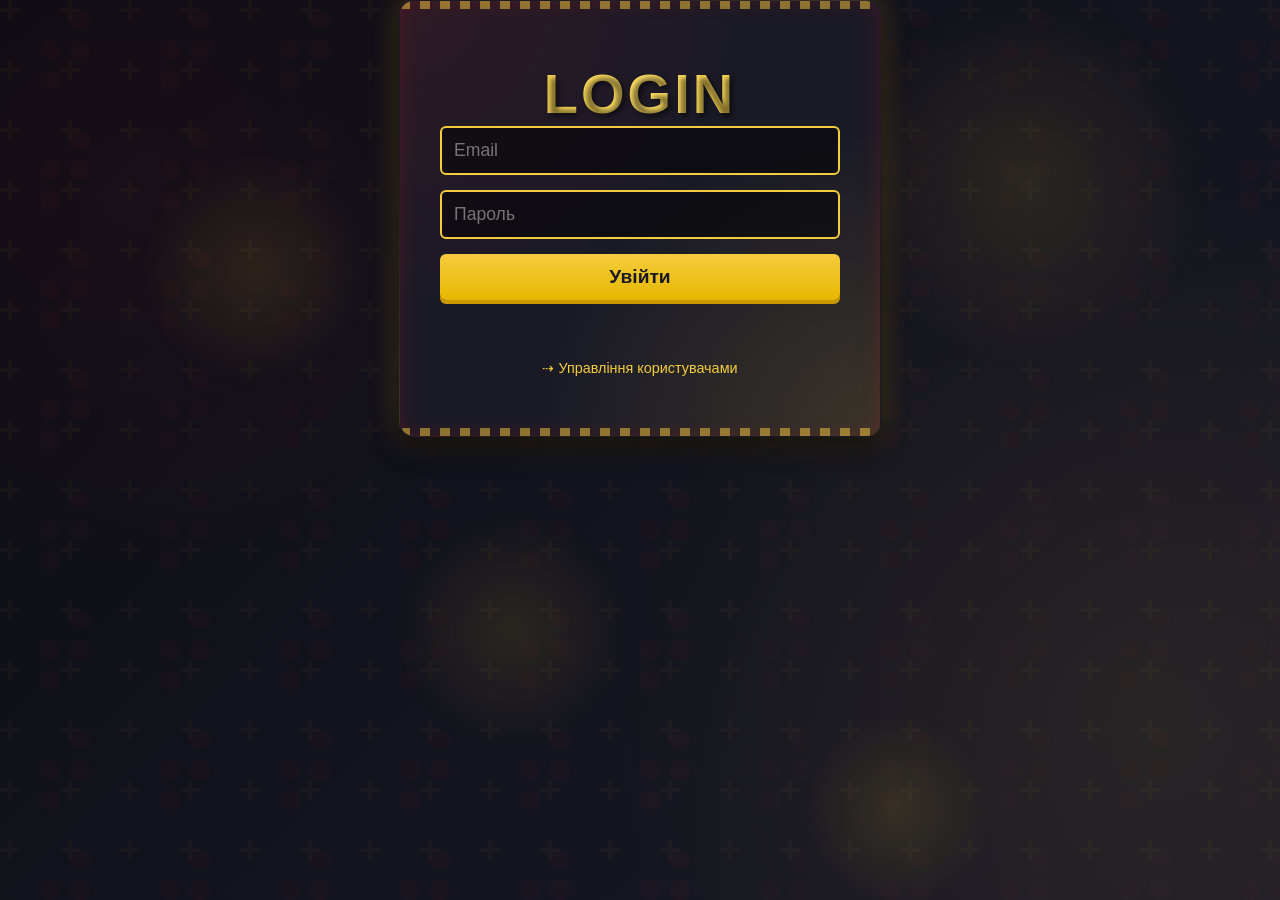
==== index.html @ 16cabf7a "first commit" ====
<!DOCTYPE html>
<html lang="en">
<head>
    <meta charset="UTF-8">
    <meta name="viewport" content="width=device-width, initial-scale=1.0">
    <title>Casino Slot Machine</title>
    <link rel="stylesheet" href="styles.css">
    <link href="https://cdnjs.cloudflare.com/ajax/libs/font-awesome/6.0.0-beta3/css/all.min.css" rel="stylesheet">
</head>
<body>
    <div class="casino-container">
        <div class="title-section">
            <h1 class="casino-title">BURMALDA</h1>
            <div class="jackpot-lights">
                <div class="light"></div>
                <div class="light"></div>
                <div class="light"></div>
                <div class="light"></div>
                <div class="light"></div>
                <div class="light"></div>
                <div class="light"></div>
                <div class="light"></div>
            </div>
        </div>

        <div class="slot-machine">
            <div class="balance-display">
                <h2>Ваш баланс: <span class="balance-amount"></span>₴</h2>
            </div>

            <div class="bet-section">
                <label for="bet-amount">Введите вашу ставку:</label>
                <input type="number" id="bet-amount" min="1" max="50" value="5">
                <button class="spin-button">SPIN <i class="fas fa-sync"></i></button>
            </div>

            <div class="reels-container">
                <div class="reel" id="reel1">
                    <div class="symbols-container">
                        <div class="symbol">
                            <img src="images/7.png" alt="7" style="width: 80px; height: 80px;">
                        </div>
                        <div class="symbol">
                            <img src="images/$.png" alt="$" style="width: 80px; height: 80px;">
                        </div>
                        <div class="symbol">
                            <img src="images/♦.png" alt="♦" style="width: 80px; height: 80px;">
                        </div>
                        <div class="symbol">
                            <img src="images/♥.png" alt="♥" style="width: 80px; height: 80px;">
                        </div>
                        <div class="symbol">
                            <img src="images/★.png" alt="★" style="width: 80px; height: 80px;">
                        </div>
                        <div class="symbol">
                            <img src="images/bar.png" alt="BAR" style="width: 80px; height: 80px;">
                        </div>
                    </div>
                </div>
                <div class="reel" id="reel2">
                    <div class="symbols-container">
                        <div class="symbol">
                            <img src="images/$.png" alt="$" style="width: 80px; height: 80px;">
                        </div>
                        <div class="symbol">
                            <img src="images/♦.png" alt="♦" style="width: 80px; height: 80px;">
                        </div>
                        <div class="symbol">
                            <img src="images/♥.png" alt="♥" style="width: 80px; height: 80px;">
                        </div>
                        <div class="symbol">
                            <img src="images/★.png" alt="★" style="width: 80px; height: 80px;">
                        </div>
                        <div class="symbol">
                            <img src="images/bar.png" alt="BAR" style="width: 80px; height: 80px;">
                        </div>
                        <div class="symbol">
                            <img src="images/7.png" alt="7" style="width: 80px; height: 80px;">
                        </div>
                    </div>
                </div>
                <div class="reel" id="reel3">
                    <div class="symbols-container">
                        <div class="symbol">
                            <img src="images/♦.png" alt="♦" style="width: 80px; height: 80px;">
                        </div>
                        <div class="symbol">
                            <img src="images/♥.png" alt="♥" style="width: 80px; height: 80px;">
                        </div>
                        <div class="symbol">
                            <img src="images/★.png" alt="★" style="width: 80px; height: 80px;">
                        </div>
                        <div class="symbol">
                            <img src="images/bar.png" alt="BAR" style="width: 80px; height: 80px;">
                        </div>
                        <div class="symbol">
                            <img src="images/7.png" alt="7" style="width: 80px; height: 80px;">
                        </div>
                        <div class="symbol">
                            <img src="images/$.png" alt="$" style="width: 80px; height: 80px;">
                        </div>
                    </div>
                </div>
            </div>
            
            
            
            <div class="deposit-section">
                <button class="deposit-button">ДОДЕП</button>
            </div>
        </div>

        <div class="bottom-nav">
            <a href="#" class="back-link"><i class="fas fa-arrow-left"></i> Назад к профилю</a>
        </div>
    </div>

    <script>
        document.addEventListener('DOMContentLoaded', function() {
            // Simple animation for the lights
            const lights = document.querySelectorAll('.light');
            setInterval(() => {
                lights.forEach((light, index) => {
                    setTimeout(() => {
                        light.classList.toggle('active');
                    }, index * 100);
                });
            }, 1000);
            
            // Define symbols for the slot machine
            const symbols = [
        'images/7.png',
        'images/$.png',
        'images/♦.png',
        'images/♥.png',
        'images/★.png',
        'images/bar.png'
    ];
            const symbolValues = {
                'images/7.png': 10,
                'images/$.png': 5,
                'images/♦.png': 3,
                'images/♥.png': 3,
                'images/★.png': 4,
                'images/bar.png': 7
            };
            
            // Slot machine animation
            const spinButton = document.querySelector('.spin-button');
            const reels = document.querySelectorAll('.reel');
            let isSpinning = false;
            let currentResults = ['images/7.png', 'images/$.png', 'images/♦.png']; // Default starting symbols
            
            // Generate random symbol
            function getRandomSymbol() {
                return symbols[Math.floor(Math.random() * symbols.length)];
            }
            
            spinButton.addEventListener('click', function() {
                if (isSpinning) return;
                
                // Get bet amount
                const betAmount = parseInt(document.getElementById('bet-amount').value);
                if (isNaN(betAmount) || betAmount < 1) {
                    alert('Пожалуйста, введите корректную ставку!');
                    return;
                }
                
                // Check if player has enough balance
                const currentBalanceElement = document.querySelector('.balance-amount');
                const currentBalance = parseInt(currentBalanceElement.textContent);
                
                if (currentBalance < betAmount) {
                    alert('Недостаточно средств на балансе!');
                    return;
                }
                
                isSpinning = true;
                spinButton.disabled = true;
                spinButton.classList.add('disabled');
                
                // Reset win animation if active
                const container = document.querySelector('.casino-container');
                container.classList.remove('win-animation');
                
                // Generate new random results for this spin
                const newResults = [getRandomSymbol(), getRandomSymbol(), getRandomSymbol()];
                
                // Animate each reel with different timing
                reels.forEach((reel, index) => {
                    const symbolsContainer = reel.querySelector('.symbols-container');
                    
                    // Reset position
                    symbolsContainer.style.transition = 'none';
                    symbolsContainer.style.transform = 'translateY(0)';
                    
                    // Clone the symbols for continuous rotation
                    symbolsContainer.innerHTML = '';
                    
                    // Add 4 sets of symbols for smooth animation (original set + extras for animation)
                    for (let i = 0; i < 4; i++) {
                        symbols.forEach(symbol => {
                        const div = document.createElement('div');
                        div.className = 'symbol';

                       // Создаем тег <img> для каждой картинки
                        const img = document.createElement('img');
                        img.src = symbol; // Устанавливаем путь к изображению
                        img.alt = symbol.split('/').pop().split('.')[0]; // Устанавливаем описание (имя файла без расширения)
                        img.style.width = '80px';
                        img.style.height = '80px';

                        // Добавляем <img> в div
                        div.appendChild(img);
                        symbolsContainer.appendChild(div);
               });

                    }
                    
                    // Instead of adding a separate final symbol, we'll make
                    // sure the correct symbol from the last set is positioned in the center
                    symbols.forEach(symbol => {
    const div = document.createElement('div');
    div.className = 'symbol';

    // Создаем тег <img> для каждой картинки
    const img = document.createElement('img');
    img.src = symbol;  // Устанавливаем путь к изображению
    img.alt = symbol.split('/').pop().split('.')[0]; // Устанавливаем описание (имя файла без расширения)
    img.style.width = '80px';
    img.style.height = '80px';

    // Добавляем <img> в div
    div.appendChild(img);
    symbolsContainer.appendChild(div);
});

                    
                    setTimeout(() => {
                        // Start spinning with smooth transition
                        symbolsContainer.style.transition = 'transform 3s cubic-bezier(.45,.05,.55,.95)';
                        
                        // Calculate final position to show the correct symbol
                        const symbolHeight = 100; // height of a symbol in pixels
                        // Calculate the position that centers the symbol in the viewport
                        const symbolsCount = 4 * symbols.length + 1; // Total symbols (4 sets + final symbol)
                        const finalSymbolIndex = symbols.indexOf(newResults[index]); // Index of final symbol in last set
                        
                        // This ensures the final symbol appears centered in the viewport
                        const finalSymbolPosition = ((4 * symbols.length) + finalSymbolIndex) * symbolHeight;
                        
                        symbolsContainer.style.transform = `translateY(-${finalSymbolPosition}px)`;
                    }, 10 + (index * 200)); // Start each reel with a slight delay
                    
                    // Stop spinning after delay
                    setTimeout(() => {
                        if (index === reels.length - 1) { // Last reel
                            isSpinning = false;
                            spinButton.disabled = false;
                            spinButton.classList.remove('disabled');
                            
                            // Update the current results
                            currentResults = newResults;
                            
                            // Check for win
                            checkForWin(currentResults, betAmount);
                        }
                    }, 3000 + (index * 500)); // Stop each reel with a delay
                });
            });
            
            // Function to check if player won
            function checkForWin(results, betAmount) {
                let winAmount = 0;
                let isWin = false;
                const currentBalanceElement = document.querySelector('.balance-amount');
                const currentBalance = parseInt(currentBalanceElement.textContent);
                
                // First check three of a kind (highest payout)
                if (results[0] === results[1] && results[1] === results[2]) {
                    winAmount = betAmount * symbolValues[results[0]] * 3;
                    isWin = true;
                } 
                // Check two of a kind
                else if (results[0] === results[1] || results[1] === results[2] || results[0] === results[2]) {
                    // Find which symbol is paired
                    let pairedSymbol;
                    if (results[0] === results[1]) pairedSymbol = results[0];
                    else if (results[1] === results[2]) pairedSymbol = results[1];
                    else pairedSymbol = results[0];
                    
                    winAmount = betAmount * symbolValues[pairedSymbol];
                    isWin = true;
                }
                // Special combo - 7-$-BAR (jackpot)
                else if (results.includes('7') && results.includes('$') && results.includes('BAR')) {
                    winAmount = betAmount * 20;
                    isWin = true;
                }
                
                // Always subtract the bet
                currentBalanceElement.textContent = (currentBalance - betAmount);
                
                if (isWin) {
                    // Win animation
                    setTimeout(() => {
                        const container = document.querySelector('.casino-container');
                        container.classList.add('win-animation');
                        
                        // Add win notification
                        showWinNotification(winAmount);
                        
                        setTimeout(() => {
                            container.classList.remove('win-animation');
                        }, 3000);
                        
                        // Update balance with winnings
                        const newBalance = parseInt(currentBalanceElement.textContent) + winAmount;
                        currentBalanceElement.textContent = newBalance;
                    }, 500);
                }
            }
            
            // Function to show win notification
            function showWinNotification(amount) {
                // Create or update win notification
                let notification = document.querySelector('.win-notification');
                
                if (!notification) {
                    notification = document.createElement('div');
                    notification.className = 'win-notification';
                    document.querySelector('.slot-machine').appendChild(notification);
                }
                
                notification.textContent = `Выигрыш: ${amount}₴!`;
                notification.style.display = 'block';
                
                // Hide notification after delay
                setTimeout(() => {
                    notification.style.display = 'none';
                }, 3000);
            }
            
            // Deposit button functionality
            const depositButton = document.querySelector('.deposit-button');
            depositButton.addEventListener('click', function() {
                const currentBalanceElement = document.querySelector('.balance-amount');
                const currentBalance = parseInt(currentBalanceElement.textContent);
                const depositAmount = 100;
                
                currentBalanceElement.textContent = currentBalance + depositAmount;
                
                // Show deposit notification
                let notification = document.querySelector('.win-notification');
                
                if (!notification) {
                    notification = document.createElement('div');
                    notification.className = 'win-notification deposit-notification';
                    document.querySelector('.slot-machine').appendChild(notification);
                }
                
                notification.textContent = `Пополнение: +${depositAmount} ₴!`;
                notification.style.display = 'block';
                
                // Hide notification after delay
                setTimeout(() => {
                    notification.style.display = 'none';
                }, 3000);
            });
        });
    </script>
    <script>
        /* ---------- 0. Проверяем вход ---------- */
        const user = JSON.parse(localStorage.getItem('currentUser') || 'null');
        if (!user) {               // нет авторизации → назад на login
          location = 'login.html';
        }
        
        /* Вставляем имя и баланс на страницу */
        window.addEventListener('DOMContentLoaded', () => {
          document.querySelector('.balance-amount').textContent = user.balance;
          // если хотите имя:
          // document.querySelector('.casino-title').textContent = user.name.toUpperCase();
        });
        </script>
</body>
</html>
---- styles.css ----
/* Casino Theme Colors */
:root {
    --casino-red: #d81e1e;
    --casino-gold: #f5cc3e;
    --casino-dark: #1a1a26;
    --casino-light: #f4f4f4;
    --casino-accent: #9c0f0f;
    --casino-purple: #8a2be2;
    --casino-blue: #1e90ff;
    --button-glow: 0 0 10px #ffcc00, 0 0 20px #ff9900, 0 0 30px #ff6600;
    --neon-text-glow: 0 0 7px #fff, 0 0 10px #fff, 0 0 21px #fff, 0 0 42px var(--casino-gold), 0 0 82px var(--casino-gold);
    --title-gradient: linear-gradient(90deg, var(--casino-gold), #fff, var(--casino-gold));
}

body {
    margin: 0;
    padding: 0;
    background-color: #0c0c14;
    background-image: 
        radial-gradient(circle at 10% 20%, rgba(216, 30, 30, 0.05) 0%, transparent 30%),
        radial-gradient(circle at 90% 80%, rgba(245, 204, 62, 0.07) 0%, transparent 40%),
        url("data:image/svg+xml,%3Csvg width='60' height='60' viewBox='0 0 60 60' xmlns='http://www.w3.org/2000/svg'%3E%3Cg fill='none' fill-rule='evenodd'%3E%3Cg fill='%23f5cc3e' fill-opacity='0.03'%3E%3Cpath d='M36 34v-4h-2v4h-4v2h4v4h2v-4h4v-2h-4zm0-30V0h-2v4h-4v2h4v4h2V6h4V4h-4zM6 34v-4H4v4H0v2h4v4h2v-4h4v-2H6zM6 4V0H4v4H0v2h4v4h2V6h4V4H6z'/%3E%3C/g%3E%3Cg fill='%23d81e1e' fill-opacity='0.03' transform='translate(10,0)'%3E%3Cpath d='M30 30c-2.8 0-5-2.2-5-5s2.2-5 5-5 5 2.2 5 5-2.2 5-5 5zm0-15c-2.8 0-5-2.2-5-5s2.2-5 5-5 5 2.2 5 5-2.2 5-5 5zm-15 30c-2.8 0-5-2.2-5-5s2.2-5 5-5 5 2.2 5 5-2.2 5-5 5zm0-15c-2.8 0-5-2.2-5-5s2.2-5 5-5 5 2.2 5 5-2.2 5-5 5z'/%3E%3C/g%3E%3C/g%3E%3C/svg%3E"),
        linear-gradient(135deg, #0c0c14 0%, #1a1a26 100%);
    background-size: 100% 100%, 100% 100%, 120px 120px, 100% 100%;
    background-attachment: fixed;
    font-family: 'Arial', sans-serif;
    color: var(--casino-light);
    position: relative;
}
body::before {
    content: "";
    position: fixed;
    top: 0;
    left: 0;
    width: 100%;
    height: 100%;
    background-image: 
        radial-gradient(circle at 20% 30%, rgba(245, 204, 62, 0.1) 0%, transparent 10%),
        radial-gradient(circle at 80% 20%, rgba(245, 204, 62, 0.1) 0%, transparent 15%),
        radial-gradient(circle at 40% 70%, rgba(245, 204, 62, 0.1) 0%, transparent 12%),
        radial-gradient(circle at 70% 90%, rgba(245, 204, 62, 0.1) 0%, transparent 8%);
    animation: shiftBackground 20s ease-in-out infinite alternate;
    pointer-events: none;
    z-index: 0;
}
@keyframes shiftBackground {
    0% {
        background-position: 0% 0%, 0% 0%, 0% 0%, 0% 0%;
    }
    100% {
        background-position: 5% 10%, -5% 15%, 8% -5%, -8% 5%;
    }
}

.casino-container {
    max-width: 6000px;
    margin: 0px auto;
    background-color: var(--casino-dark);
    background-image: 
        radial-gradient(ellipse at top left, rgba(216, 30, 30, 0.1) 0%, transparent 50%),
        radial-gradient(ellipse at bottom right, rgba(245, 204, 62, 0.15) 0%, transparent 50%);
    border-radius: 15px; /* Скругленные углы */
    box-shadow: 0 10px 25px rgba(0, 0, 0, 0.7),
                0 0 30px rgba(245, 204, 62, 0.3),
                inset 0 0 20px rgba(216, 30, 30, 0.2);
    padding: 145px;
    position: relative;
    overflow: hidden;
    border: 6px solid transparent; /* Убираем прежний цвет рамки */
    background-clip: border-box; /* Обрезка фона по скругленным углам */
    border-image: linear-gradient(45deg, var(--casino-gold), #ee0000, var(--casino-red), var(--casino-gold)) 1;
    border: 0.1px solid transparent;
    z-index: 1;
}


.casino-container::before {
    content: "";
    position: absolute;
    top: 0;
    left: 0;
    right: 0;
    height: 8px;
    background-image: repeating-linear-gradient(
        90deg,
        var(--casino-gold),
        var(--casino-gold) 10px,
        transparent 10px,
        transparent 20px
    );
    opacity: 0.5;
}

.casino-container::after {
    content: "";
    position: absolute;
    bottom: 0;
    left: 0;
    right: 0;
    height: 8px;
    background-image: repeating-linear-gradient(
        90deg,
        var(--casino-gold),
        var(--casino-gold) 10px,
        transparent 10px,
        transparent 20px
    );
    opacity: 0.5;
    border-radius: 100px; /* Добавлены скругленные углы */
}

/* Title Section */
.title-section {
    text-align: center;
    margin-bottom: 0px;
    position: relative;
}

.casino-title {
    font-size: 3.5rem;
    margin: 0;
    background: linear-gradient(to right, #f5cc3e, #ffe066, #f5cc3e);
    -webkit-background-clip: text;
    background-clip: text;
    color: transparent;
    text-transform: uppercase;
    letter-spacing: 3px;
    font-weight: bold;
    text-shadow: 3px 3px 5px rgba(0, 0, 0, 0.5);
    position: relative;
    z-index: 2;
}

.jackpot-lights {
    display: flex;
    justify-content: space-between;
    margin: 10px 0;
}

.light {
    width: 12px;
    height: 12px;
    background-color: #555;
    border-radius: 50%;
    margin: 0 5px;
    transition: all 0.3s ease;
}

.light.active {
    background-color: var(--casino-gold);
    box-shadow: 0 0 10px var(--casino-gold), 0 0 20px var(--casino-gold);
}

/* Slot Machine */
.slot-machine {
    background-color: rgba(0, 0, 0, 0.2);
    border-radius: 10px;
    margin: auto; 
    width: 850px;

    padding: 20px;
    box-shadow: inset 0 0 20px rgba(0, 0, 0, 0.5);
    border: 2px solid rgba(245, 204, 62, 0.5);
}

/* Balance Display */
.balance-display {
    text-align: center;
    margin-bottom: 20px;
    padding: 10px;
    background-color: rgba(0, 0, 0, 0.3);
    border-radius: 5px;
    border: 1px solid var(--casino-gold);
}

.balance-display h2 {
    margin: 0;
    font-size: 1.8rem;
    color: var(--casino-light);
}

.balance-amount {
    color: var(--casino-gold);
    font-weight: bold;
}

/* Bet Section */
.bet-section {
    display: flex;
    justify-content: center;
    align-items: center;
    margin-bottom: 25px;
    flex-wrap: wrap;
    gap: 10px;
}

.bet-section label {
    margin-right: 10px;
    font-size: 1.2rem;
}

#bet-amount {
    padding: 10px;
    width: 100px;
    border: 2px solid var(--casino-gold);
    background-color: rgba(0, 0, 0, 0.6);
    color: var(--casino-light);
    font-size: 1.2rem;
    border-radius: 5px;
    text-align: center;
}

.spin-button {
    padding: 10px 30px;
    background: linear-gradient(to bottom, #f5cc3e, #e6b800);
    border: none;
    border-radius: 5px;
    color: var(--casino-dark);
    font-size: 1.2rem;
    font-weight: bold;
    cursor: pointer;
    transition: all 0.3s;
    text-transform: uppercase;
    box-shadow: 0 4px 0 #c99a00;
}

.spin-button:hover {
    transform: translateY(-2px);
    box-shadow: 0 6px 0 #c99a00, var(--button-glow);
}

.spin-button:active {
    transform: translateY(2px);
    box-shadow: 0 2px 0 #c99a00;
}

/* Reels Container */
.reels-container {
    display: flex;
    justify-content: center;
    gap: 20px;
    margin: 30px 0;
}

.reel {
    width: 80px;
    height: 100px;
    background: linear-gradient(45deg, #1b97d149, #ffd90034, #ff6e614d, #1b97d14b);
    background-size: 300% 300%;
    animation: blink 2.5s ease-in-out infinite;
    border-radius: 5px;
    border: 3px solid var(--casino-gold);
    box-shadow: 0 5px 15px rgba(0, 0, 0, 0.3);
    overflow: hidden;
    position: relative;
}

@keyframes blink {
    0% {
        background-position: 0% 50%;
    }
    50% {
        background-position: 100% 50%;
    }
    100% {
        background-position: 0% 50%;
    }
}

.symbols-container {
    display: flex;
    flex-direction: column;
    will-change: transform;
}

.symbol {
    width: 78px;
    height: 100px;
    display: flex;
    justify-content: center;
    align-items: center;
    font-size: 2.5rem;
    font-weight: bold;
    color: var(--casino-dark);
    flex-shrink: 0;
}

.final-symbol {
    background-color: rgba(255, 215, 0, 0.1);
}

/* Win Notification */
.win-notification {
    position: absolute;
    top: 50%;
    left: 50%;
    transform: translate(-50%, -50%);
    background: linear-gradient(to bottom, var(--casino-gold), #d4af37);
    color: var(--casino-dark);
    font-size: 1.5rem;
    font-weight: bold;
    padding: 15px 30px;
    border-radius: 10px;
    box-shadow: 0 0 20px rgba(255, 215, 0, 0.6);
    text-align: center;
    z-index: 100;
    display: none;
    animation: popIn 0.3s ease-out;
}

.deposit-notification {
    background: linear-gradient(to bottom, #4CAF50, #388E3C);
    color: white;
}

@keyframes popIn {
    0% { transform: translate(-50%, -50%) scale(0.5); opacity: 0; }
    80% { transform: translate(-50%, -50%) scale(1.1); opacity: 1; }
    100% { transform: translate(-50%, -50%) scale(1); opacity: 1; }
}

/* Win Animation */
@keyframes winPulse {
    0% { box-shadow: 0 0 5px rgba(255, 215, 0, 0.3); }
    50% { box-shadow: 0 0 30px rgba(255, 215, 0, 0.8), 0 0 40px rgba(255, 215, 0, 0.5); }
    100% { box-shadow: 0 0 5px rgba(255, 215, 0, 0.3); }
}

@keyframes winBackgroundFlash {
    0% { background-color: var(--casino-dark); }
    50% { background-color: #2a2a45; }
    100% { background-color: var(--casino-dark); }
}

.win-animation {
    animation: winBackgroundFlash 0.5s ease-in-out infinite, winPulse 0.5s ease-in-out infinite;
}

/* Disabled spin button */
.spin-button.disabled {
    opacity: 0.6;
    cursor: not-allowed;
    transform: translateY(0);
    box-shadow: 0 4px 0 #c99a00;
}

/* Deposit Button */
.deposit-section {
    text-align: center;
    margin: 30px 0 15px;
}

.deposit-button {
    padding: 15px 40px;
    background: linear-gradient(to bottom, var(--casino-red), var(--casino-accent));
    border: none;
    border-radius: 8px;
    color: white;
    font-size: 1.5rem;
    font-weight: bold;
    text-transform: uppercase;
    cursor: pointer;
    transition: all 0.3s;
    box-shadow: 0 6px 0 #700a0a;
    letter-spacing: 2px;
}

.deposit-button:hover {
    transform: translateY(-3px);
    box-shadow: 0 9px 0 #700a0a, 0 0 20px rgba(216, 30, 30, 0.5);
}

.deposit-button:active {
    transform: translateY(3px);
    box-shadow: 0 3px 0 #700a0a;
}

/* Bottom Navigation */
.bottom-nav {
    margin-top: 20px;
    text-align: left;
}

.back-link {
    color: var(--casino-gold);
    text-decoration: none;
    font-size: 1rem;
    transition: all 0.2s;
    padding: 5px;
    display: inline-block;
}

.back-link:hover {
    color: #ffe066;
    text-shadow: 0 0 5px var(--casino-gold);
}

/* Responsive Adjustments */
@media (max-width: 600px) {
    .casino-title {
        font-size: 2.5rem;
    }
    
    .bet-section {
        flex-direction: column;
    }
    
    .bet-section label {
        margin-right: 0;
        margin-bottom: 5px;
    }
    

    .reel {
        width: 60px;
        height: 80px;
    }
    
    .symbol {
        font-size: 2.5rem;
        text-align: center; /* Центрируем содержимое */
    }
    
    .symbol img {
        width: 80px;  /* Устанавливаем фиксированную ширину */
        height: 80px; /* Устанавливаем фиксированную высоту */
        object-fit: contain;  /* Сохраняем пропорции изображений */
        background-color: transparent; /* Убираем фон */
    }
    
    
    
}
/* ---------- Login page ---------- */
.login-container {
    max-width: 400px;          /* уже, чем игровой стол */
    padding: 60px 40px;
    text-align: center;
}

.login-form {
    display: flex;
    flex-direction: column;
    gap: 15px;
}

.login-input {
    padding: 12px;
    font-size: 1.1rem;
    border: 2px solid var(--casino-gold);
    border-radius: 6px;
    background: rgba(0,0,0,0.5);
    color: var(--casino-light);
}

.login-button {
    padding: 12px;
    font-size: 1.2rem;
    font-weight: bold;
    color: var(--casino-dark);
    background: linear-gradient(to bottom,#f5cc3e,#e6b800);
    border: none;
    border-radius: 6px;
    cursor: pointer;
    box-shadow: 0 4px 0 #c99a00;
    transition: .3s;
}

.login-button:hover   { transform: translateY(-2px); box-shadow: 0 6px 0 #c99a00; }
.login-button:active  { transform: translateY(2px);  box-shadow: 0 2px 0 #c99a00; }

.login-hint {
    margin-top: 5px;
    font-size: .9rem;
}

.login-hint a {
    color: var(--casino-gold);
    text-decoration: none;
}

.login-hint a:hover {
    text-shadow: 0 0 5px var(--casino-gold);
}

.login-message {
    margin-top: 10px;
    font-weight: bold;
}
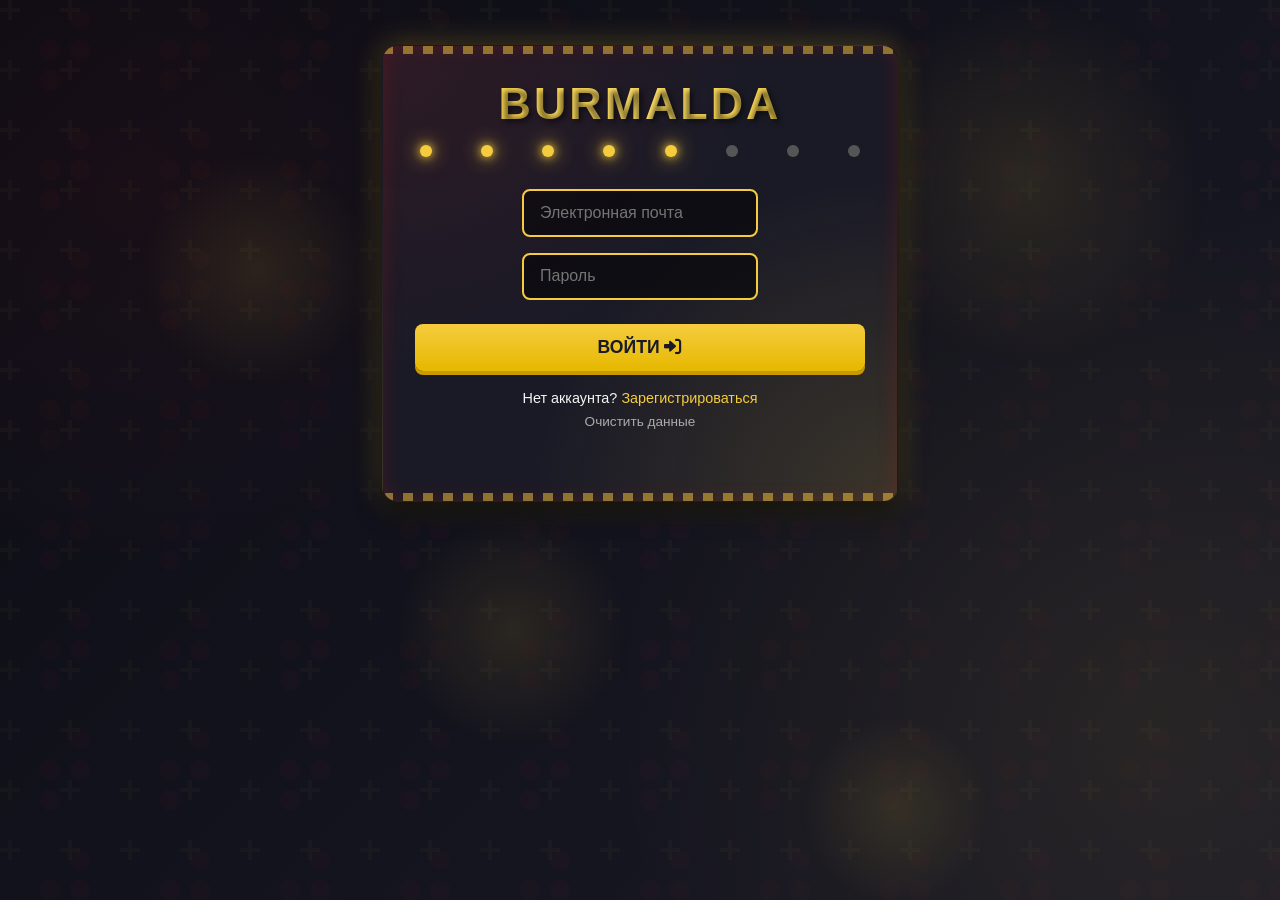
==== commit cb8a178b: "sync2" ====
--- a/index.html
+++ b/index.html
@@ -6,9 +6,37 @@
     <title>Casino Slot Machine</title>
     <link rel="stylesheet" href="styles.css">
     <link href="https://cdnjs.cloudflare.com/ajax/libs/font-awesome/6.0.0-beta3/css/all.min.css" rel="stylesheet">
+    <style>
+        /* Стили для кнопки выхода */
+        .logout-button {
+            background-color: #ff3b3b;
+            color: white;
+            border: none;
+            padding: 8px 15px;
+            border-radius: 5px;
+            cursor: pointer;
+            font-weight: bold;
+            position: absolute;
+            top: 15px;
+            right: 15px;
+            display: flex;
+            align-items: center;
+            gap: 5px;
+            transition: background-color 0.3s;
+        }
+        
+        .logout-button:hover {
+            background-color: #d32f2f;
+        }
+    </style>
 </head>
 <body>
     <div class="casino-container">
+        <!-- Кнопка выхода из аккаунта -->
+        <button class="logout-button" id="logout-btn">
+            <i class="fas fa-sign-out-alt"></i> ВЫЙТИ
+        </button>
+        
         <div class="title-section">
             <h1 class="casino-title">BURMALDA</h1>
             <div class="jackpot-lights">
@@ -103,15 +131,9 @@
                 </div>
             </div>
             
-            
-            
             <div class="deposit-section">
                 <button class="deposit-button">ДОДЕП</button>
             </div>
-        </div>
-
-        <div class="bottom-nav">
-            <a href="#" class="back-link"><i class="fas fa-arrow-left"></i> Назад к профилю</a>
         </div>
     </div>
 
@@ -129,20 +151,20 @@
             
             // Define symbols for the slot machine
             const symbols = [
-        'images/7.png',
-        'images/$.png',
-        'images/♦.png',
-        'images/♥.png',
-        'images/★.png',
-        'images/bar.png'
-    ];
+                'images/7.png',
+                'images/$.png',
+                'images/♦.png',
+                'images/♥.png',
+                'images/★.png',
+                'images/bar.png'
+            ];
             const symbolValues = {
-                'images/7.png': 10,
-                'images/$.png': 5,
-                'images/♦.png': 3,
-                'images/♥.png': 3,
-                'images/★.png': 4,
-                'images/bar.png': 7
+                'images/7.png': 0.6,
+                'images/$.png': 0.3,
+                'images/♦.png': 0.35,
+                'images/♥.png': 0.4,
+                'images/★.png': 0.2,
+                'images/bar.png': 0.45
             };
             
             // Slot machine animation
@@ -200,12 +222,31 @@
                     // Add 4 sets of symbols for smooth animation (original set + extras for animation)
                     for (let i = 0; i < 4; i++) {
                         symbols.forEach(symbol => {
+                            const div = document.createElement('div');
+                            div.className = 'symbol';
+
+                            // Создаем тег <img> для каждой картинки
+                            const img = document.createElement('img');
+                            img.src = symbol; // Устанавливаем путь к изображению
+                            img.alt = symbol.split('/').pop().split('.')[0]; // Устанавливаем описание (имя файла без расширения)
+                            img.style.width = '80px';
+                            img.style.height = '80px';
+
+                            // Добавляем <img> в div
+                            div.appendChild(img);
+                            symbolsContainer.appendChild(div);
+                        });
+                    }
+                    
+                    // Instead of adding a separate final symbol, we'll make
+                    // sure the correct symbol from the last set is positioned in the center
+                    symbols.forEach(symbol => {
                         const div = document.createElement('div');
                         div.className = 'symbol';
 
-                       // Создаем тег <img> для каждой картинки
+                        // Создаем тег <img> для каждой картинки
                         const img = document.createElement('img');
-                        img.src = symbol; // Устанавливаем путь к изображению
+                        img.src = symbol;  // Устанавливаем путь к изображению
                         img.alt = symbol.split('/').pop().split('.')[0]; // Устанавливаем описание (имя файла без расширения)
                         img.style.width = '80px';
                         img.style.height = '80px';
@@ -213,28 +254,7 @@
                         // Добавляем <img> в div
                         div.appendChild(img);
                         symbolsContainer.appendChild(div);
-               });
-
-                    }
-                    
-                    // Instead of adding a separate final symbol, we'll make
-                    // sure the correct symbol from the last set is positioned in the center
-                    symbols.forEach(symbol => {
-    const div = document.createElement('div');
-    div.className = 'symbol';
-
-    // Создаем тег <img> для каждой картинки
-    const img = document.createElement('img');
-    img.src = symbol;  // Устанавливаем путь к изображению
-    img.alt = symbol.split('/').pop().split('.')[0]; // Устанавливаем описание (имя файла без расширения)
-    img.style.width = '80px';
-    img.style.height = '80px';
-
-    // Добавляем <img> в div
-    div.appendChild(img);
-    symbolsContainer.appendChild(div);
-});
-
+                    });
                     
                     setTimeout(() => {
                         // Start spinning with smooth transition
@@ -278,7 +298,7 @@
                 
                 // First check three of a kind (highest payout)
                 if (results[0] === results[1] && results[1] === results[2]) {
-                    winAmount = betAmount * symbolValues[results[0]] * 3;
+                    winAmount = betAmount * symbolValues[results[0]] * 10   ;
                     isWin = true;
                 } 
                 // Check two of a kind
@@ -289,11 +309,11 @@
                     else if (results[1] === results[2]) pairedSymbol = results[1];
                     else pairedSymbol = results[0];
                     
-                    winAmount = betAmount * symbolValues[pairedSymbol];
+                    winAmount = betAmount * symbolValues[pairedSymbol] * 2;
                     isWin = true;
                 }
                 // Special combo - 7-$-BAR (jackpot)
-                else if (results.includes('7') && results.includes('$') && results.includes('BAR')) {
+                else if (results.includes('images/7.png') && results.includes('images/$.png') && results.includes('images/bar.png')) {
                     winAmount = betAmount * 20;
                     isWin = true;
                 }
@@ -317,7 +337,22 @@
                         // Update balance with winnings
                         const newBalance = parseInt(currentBalanceElement.textContent) + winAmount;
                         currentBalanceElement.textContent = newBalance;
+                        
+                        // Save updated balance to localStorage
+                        saveUserBalance(newBalance);
                     }, 500);
+                } else {
+                    // Save updated balance (after losing bet) to localStorage
+                    saveUserBalance(currentBalance - betAmount);
+                }
+            }
+            
+            // Function to save user balance
+            function saveUserBalance(newBalance) {
+                const user = JSON.parse(localStorage.getItem('currentUser'));
+                if (user) {
+                    user.balance = newBalance;
+                    localStorage.setItem('currentUser', JSON.stringify(user));
                 }
             }
             
@@ -343,29 +378,18 @@
             
             // Deposit button functionality
             const depositButton = document.querySelector('.deposit-button');
-            depositButton.addEventListener('click', function() {
-                const currentBalanceElement = document.querySelector('.balance-amount');
-                const currentBalance = parseInt(currentBalanceElement.textContent);
-                const depositAmount = 100;
-                
-                currentBalanceElement.textContent = currentBalance + depositAmount;
-                
-                // Show deposit notification
-                let notification = document.querySelector('.win-notification');
-                
-                if (!notification) {
-                    notification = document.createElement('div');
-                    notification.className = 'win-notification deposit-notification';
-                    document.querySelector('.slot-machine').appendChild(notification);
-                }
-                
-                notification.textContent = `Пополнение: +${depositAmount} ₴!`;
-                notification.style.display = 'block';
-                
-                // Hide notification after delay
-                setTimeout(() => {
-                    notification.style.display = 'none';
-                }, 3000);
+            depositButton.addEventListener('click', () => {
+                alert('Реквізити для поповнення:\n4441 1110 6741 4437');
+            });
+            
+            // Logout button functionality
+            const logoutButton = document.getElementById('logout-btn');
+            logoutButton.addEventListener('click', () => {
+                // Удаляем только текущего пользователя
+                localStorage.removeItem('currentUser');
+                
+                // Перенаправляем на страницу входа
+                window.location.href = 'login.html';
             });
         });
     </script>
@@ -382,6 +406,6 @@
           // если хотите имя:
           // document.querySelector('.casino-title').textContent = user.name.toUpperCase();
         });
-        </script>
+    </script>
 </body>
 </html>
